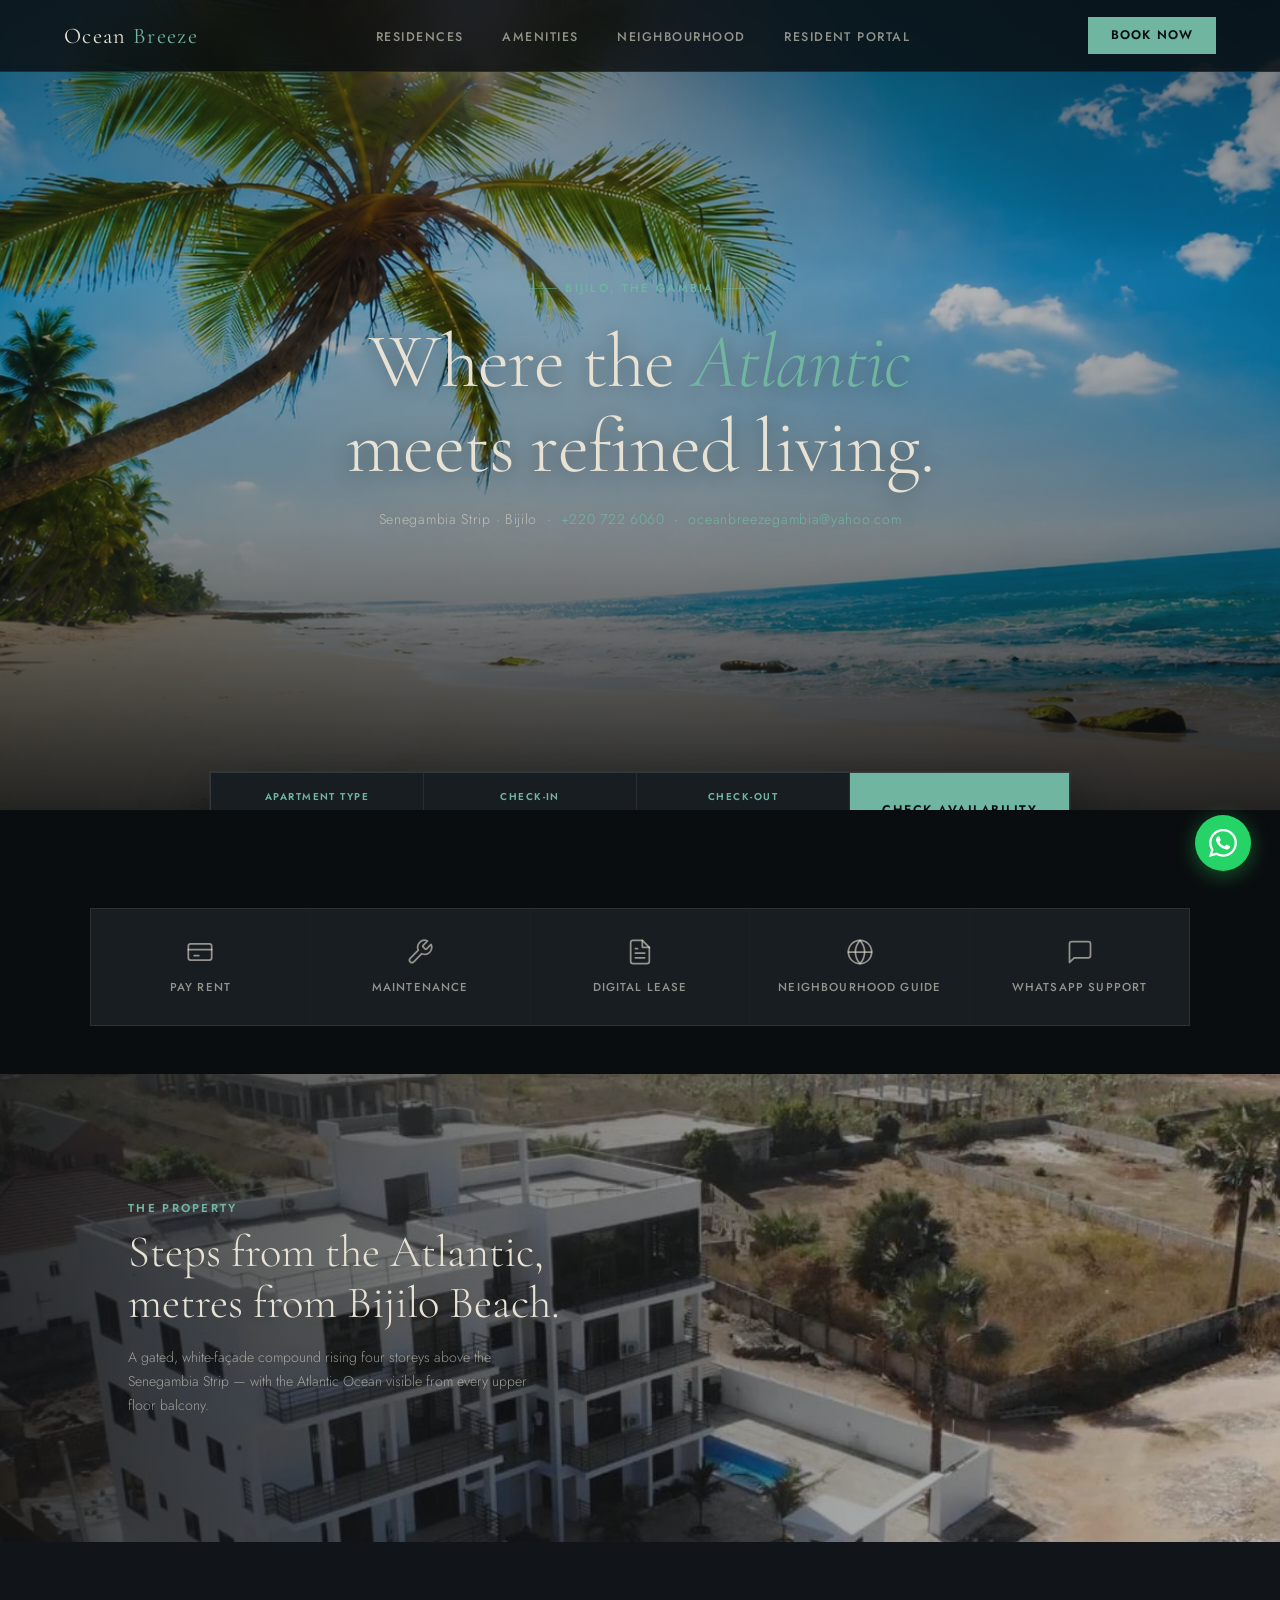
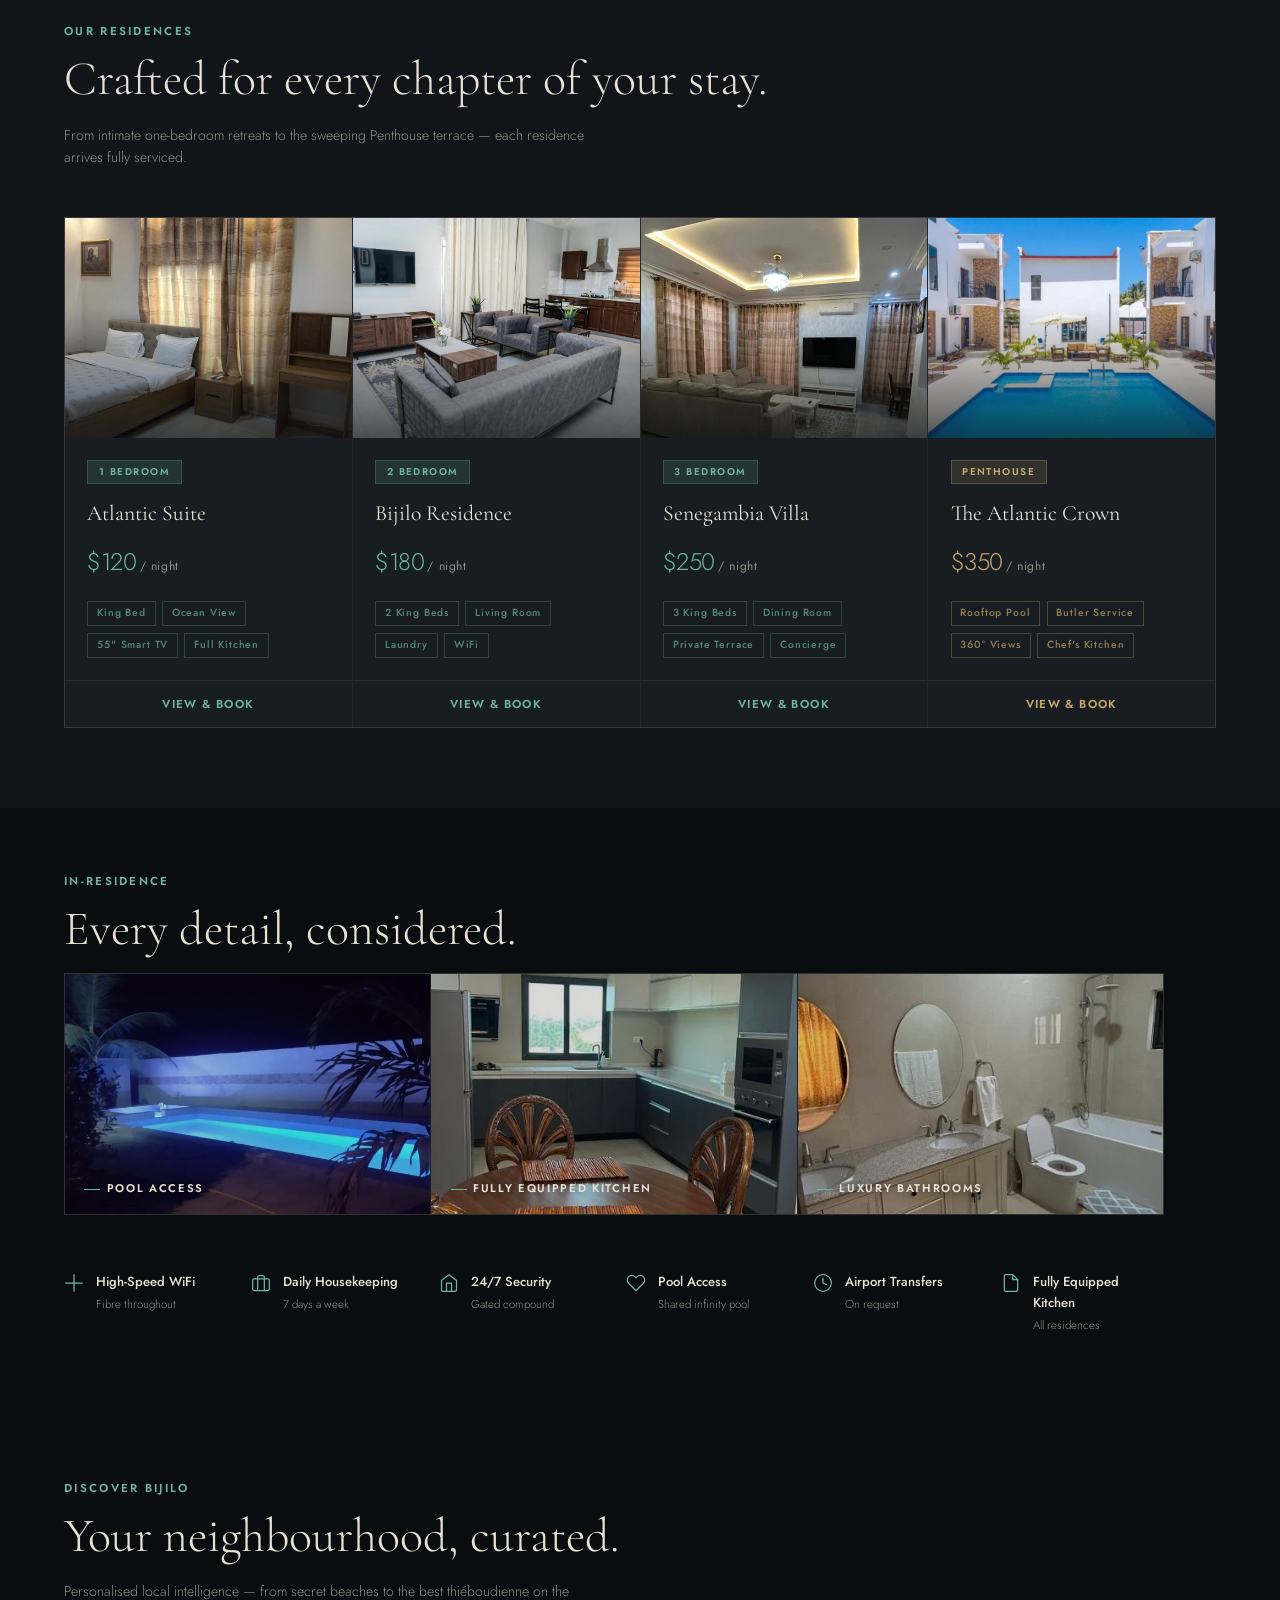
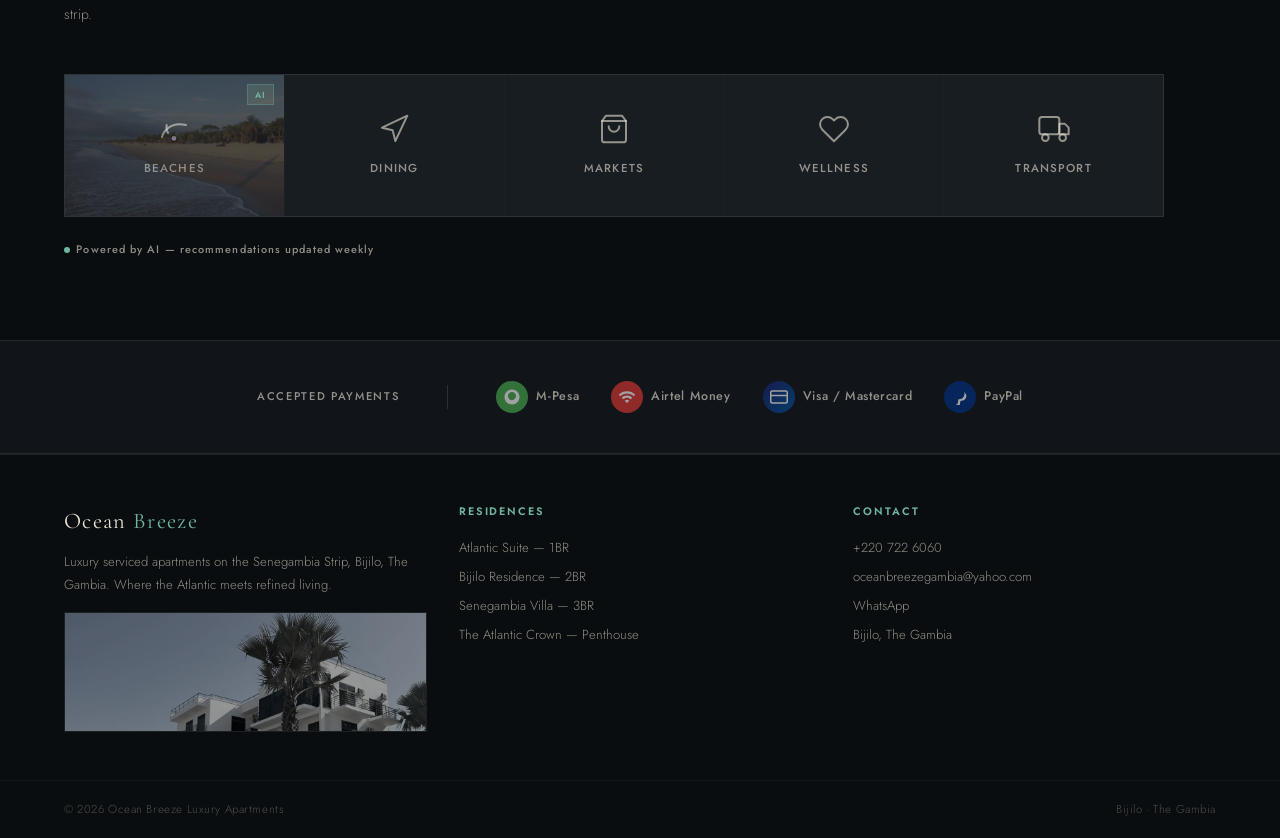
==== index.html @ 806313b6 "The first upload for testing" ====
<!DOCTYPE html>
<html lang="en">
<head>
<meta charset="UTF-8">
<meta name="viewport" content="width=device-width, initial-scale=1.0">
<title>Ocean Breeze Luxury Apartments — Bijilo, The Gambia</title>
<link rel="preconnect" href="https://fonts.googleapis.com">
<link rel="preconnect" href="https://fonts.gstatic.com" crossorigin>
<link href="https://fonts.googleapis.com/css2?family=Cormorant+Garamond:ital,wght@0,300;0,400;0,500;0,600;1,300;1,400&family=Jost:wght@300;400;500;600&display=swap" rel="stylesheet">
<style>
  *, *::before, *::after { box-sizing: border-box; margin: 0; padding: 0; }

  :root {
    --charcoal: #0a0d0f;
    --charcoal-mid: #111519;
    --charcoal-light: #181d22;
    --teal: #6fb5a0;
    --teal-dim: rgba(111,181,160,0.15);
    --teal-border: rgba(111,181,160,0.25);
    --parchment: #e8e2d4;
    --parchment-dim: rgba(232,226,212,0.6);
    --gold: #c8a96e;
    --gold-dim: rgba(200,169,110,0.15);
    --gold-border: rgba(200,169,110,0.3);
    --white-5: rgba(255,255,255,0.05);
    --white-8: rgba(255,255,255,0.08);
    --white-12: rgba(255,255,255,0.12);
  }

  html { scroll-behavior: smooth; }

  body {
    background: var(--charcoal);
    color: var(--parchment);
    font-family: 'Jost', sans-serif;
    font-weight: 300;
    line-height: 1.6;
    overflow-x: hidden;
  }

  /* ── NAV ── */
  nav {
    position: fixed;
    top: 0; left: 0; right: 0;
    z-index: 100;
    display: flex;
    align-items: center;
    justify-content: space-between;
    padding: 0 5vw;
    height: 72px;
    background: rgba(10,13,15,0.82);
    backdrop-filter: blur(16px);
    -webkit-backdrop-filter: blur(16px);
    border-bottom: 1px solid var(--white-8);
    transition: background 0.3s;
  }

  .nav-logo {
    font-family: 'Cormorant Garamond', serif;
    font-size: 1.4rem;
    font-weight: 400;
    letter-spacing: 0.06em;
    color: var(--parchment);
    text-decoration: none;
    white-space: nowrap;
  }
  .nav-logo span { color: var(--teal); }

  .nav-links {
    display: flex;
    gap: 2.4rem;
    list-style: none;
  }
  .nav-links a {
    font-size: 0.78rem;
    font-weight: 500;
    letter-spacing: 0.12em;
    text-transform: uppercase;
    color: var(--parchment-dim);
    text-decoration: none;
    transition: color 0.2s;
  }
  .nav-links a:hover { color: var(--teal); }

  .btn-book {
    display: inline-flex;
    align-items: center;
    gap: 0.4rem;
    padding: 0.55rem 1.4rem;
    background: var(--teal);
    color: var(--charcoal);
    font-family: 'Jost', sans-serif;
    font-size: 0.78rem;
    font-weight: 600;
    letter-spacing: 0.1em;
    text-transform: uppercase;
    text-decoration: none;
    border: none;
    cursor: pointer;
    transition: background 0.2s, transform 0.15s;
  }
  .btn-book:hover { background: #88c9b4; transform: translateY(-1px); }

  .nav-hamburger {
    display: none;
    flex-direction: column;
    gap: 5px;
    cursor: pointer;
    background: none;
    border: none;
    padding: 4px;
  }
  .nav-hamburger span {
    display: block;
    width: 22px;
    height: 1.5px;
    background: var(--parchment);
    transition: all 0.3s;
  }

  /* ── HERO ── */
  .hero {
    position: relative;
    height: 90vh;
    min-height: 600px;
    display: flex;
    flex-direction: column;
    justify-content: center;
    align-items: center;
    text-align: center;
    overflow: hidden;
    padding-top: 72px;
  }

  .hero-photo {
    position: absolute;
    inset: 0;
    width: 100%;
    height: 100%;
    object-fit: cover;
    object-position: center 40%;
    transform: scale(1.04);
    animation: heroZoom 18s ease-in-out infinite alternate;
  }

  @keyframes heroZoom {
    0%   { transform: scale(1.04) translateX(0); }
    100% { transform: scale(1.1) translateX(-1%); }
  }

  .hero-bg {
    position: absolute;
    inset: 0;
    background:
      linear-gradient(to bottom,
        rgba(10,13,15,0.55) 0%,
        rgba(10,13,15,0.3) 35%,
        rgba(10,13,15,0.45) 65%,
        rgba(10,13,15,0.88) 100%),
      linear-gradient(135deg, rgba(111,181,160,0.08) 0%, transparent 60%);
    z-index: 1;
  }

  .hero-content {
    position: relative;
    z-index: 2;
    text-shadow: 0 2px 20px rgba(0,0,0,0.4);
    max-width: 860px;
    padding: 0 5vw;
  }

  .hero-eyebrow {
    display: inline-flex;
    align-items: center;
    gap: 0.5rem;
    font-size: 0.72rem;
    font-weight: 500;
    letter-spacing: 0.2em;
    text-transform: uppercase;
    color: var(--teal);
    margin-bottom: 1.4rem;
    opacity: 0;
    animation: fadeUp 0.8s 0.3s forwards;
  }
  .hero-eyebrow::before, .hero-eyebrow::after {
    content: '';
    display: block;
    width: 28px;
    height: 1px;
    background: var(--teal);
    opacity: 0.5;
  }

  .hero-headline {
    font-family: 'Cormorant Garamond', serif;
    font-size: clamp(2.6rem, 6vw, 5rem);
    font-weight: 300;
    line-height: 1.1;
    letter-spacing: -0.01em;
    color: var(--parchment);
    margin-bottom: 1.2rem;
    opacity: 0;
    animation: fadeUp 0.9s 0.5s forwards;
  }
  .hero-headline em {
    font-style: italic;
    color: var(--teal);
  }

  .hero-sub {
    font-size: 0.88rem;
    font-weight: 300;
    letter-spacing: 0.05em;
    color: var(--parchment-dim);
    margin-bottom: 0;
    opacity: 0;
    animation: fadeUp 0.9s 0.7s forwards;
  }
  .hero-sub a { color: var(--teal); text-decoration: none; }
  .hero-sub a:hover { text-decoration: underline; }

  @keyframes fadeUp {
    from { opacity: 0; transform: translateY(20px); }
    to   { opacity: 1; transform: translateY(0); }
  }

  /* Booking bar */
  .booking-bar-wrap {
    position: absolute;
    bottom: 0; left: 0; right: 0;
    z-index: 3;
    display: flex;
    justify-content: center;
    padding: 0 5vw;
    transform: translateY(50%);
  }

  .booking-bar {
    display: flex;
    align-items: stretch;
    background: var(--charcoal-light);
    border: 1px solid var(--white-12);
    max-width: 860px;
    width: 100%;
    box-shadow: 0 24px 60px rgba(0,0,0,0.5), 0 0 0 1px rgba(111,181,160,0.08);
  }

  .booking-field {
    flex: 1;
    display: flex;
    flex-direction: column;
    justify-content: center;
    padding: 1rem 1.4rem;
    border-right: 1px solid var(--white-8);
    cursor: pointer;
    transition: background 0.2s;
    min-width: 0;
  }
  .booking-field:hover { background: var(--white-5); }

  .booking-field label {
    font-size: 0.62rem;
    font-weight: 600;
    letter-spacing: 0.15em;
    text-transform: uppercase;
    color: var(--teal);
    margin-bottom: 0.25rem;
  }

  .booking-field select,
  .booking-field input {
    background: none;
    border: none;
    outline: none;
    color: var(--parchment);
    font-family: 'Jost', sans-serif;
    font-size: 0.88rem;
    font-weight: 400;
    width: 100%;
    cursor: pointer;
  }
  .booking-field select option { background: var(--charcoal-light); }

  .booking-bar .btn-book {
    flex-shrink: 0;
    padding: 0 2rem;
    font-size: 0.78rem;
    letter-spacing: 0.12em;
  }

  /* ── PORTAL STRIP ── */
  .portal-strip {
    margin-top: calc(50px + 3rem);
    padding: 0 5vw 3rem;
  }

  .portal-strip-inner {
    display: grid;
    grid-template-columns: repeat(5, 1fr);
    gap: 1px;
    background: var(--white-8);
    border: 1px solid var(--white-8);
    max-width: 1100px;
    margin: 0 auto;
  }

  .portal-tile {
    display: flex;
    flex-direction: column;
    align-items: center;
    justify-content: center;
    gap: 0.75rem;
    padding: 1.8rem 1rem;
    background: var(--charcoal-light);
    text-decoration: none;
    transition: background 0.2s, transform 0.2s;
    cursor: pointer;
  }
  .portal-tile:hover {
    background: var(--teal-dim);
    transform: translateY(-2px);
  }
  .portal-tile:hover .portal-icon { stroke: var(--teal); }
  .portal-tile:hover .portal-label { color: var(--teal); }

  .portal-icon {
    width: 28px;
    height: 28px;
    stroke: var(--parchment-dim);
    fill: none;
    stroke-width: 1.5;
    stroke-linecap: round;
    stroke-linejoin: round;
    transition: stroke 0.2s;
  }

  .portal-label {
    font-size: 0.72rem;
    font-weight: 500;
    letter-spacing: 0.1em;
    text-transform: uppercase;
    color: var(--parchment-dim);
    text-align: center;
    transition: color 0.2s;
  }

  /* ── CINEMATIC STRIP ── */
  .cinematic-strip {
    position: relative;
    height: 52vh;
    min-height: 340px;
    overflow: hidden;
    display: flex;
    align-items: center;
    justify-content: center;
  }
  .cinematic-strip img {
    position: absolute;
    inset: 0;
    width: 100%;
    height: 100%;
    object-fit: cover;
    object-position: center 35%;
    transform: scale(1.06);
    transition: transform 8s ease;
  }
  .cinematic-strip:hover img { transform: scale(1.1); }
  .cinematic-strip-overlay {
    position: absolute;
    inset: 0;
    background: linear-gradient(to right,
      rgba(10,13,15,0.8) 0%,
      rgba(10,13,15,0.5) 40%,
      rgba(10,13,15,0.2) 100%);
  }
  .cinematic-strip-content {
    position: relative;
    z-index: 2;
    padding: 0 5vw;
    max-width: 600px;
    margin-right: auto;
    margin-left: 5vw;
  }
  .cinematic-strip-content .section-eyebrow { margin-bottom: 0.6rem; }
  .cinematic-strip-content h2 {
    font-family: 'Cormorant Garamond', serif;
    font-size: clamp(1.8rem, 3.5vw, 2.8rem);
    font-weight: 300;
    line-height: 1.15;
    color: var(--parchment);
    margin-bottom: 1rem;
  }
  .cinematic-strip-content p {
    font-size: 0.88rem;
    color: var(--parchment-dim);
    line-height: 1.7;
    max-width: 420px;
  }

  /* ── RESIDENCE CARD PHOTO ── */
  .res-illustration {
    width: 100%;
    height: 220px;
    overflow: hidden;
    position: relative;
    background: var(--charcoal);
  }
  .res-illustration img {
    width: 100%;
    height: 100%;
    object-fit: cover;
    object-position: center;
    transition: transform 0.6s ease;
    display: block;
  }
  .res-card:hover .res-illustration img { transform: scale(1.05); }
  .res-illustration-overlay {
    position: absolute;
    bottom: 0; left: 0; right: 0;
    height: 60%;
    background: linear-gradient(to top, rgba(10,13,15,0.7) 0%, transparent 100%);
    pointer-events: none;
  }

  /* ── AMENITIES PHOTO ROW ── */
  .amenities-photos {
    display: grid;
    grid-template-columns: repeat(3, 1fr);
    gap: 1px;
    background: var(--white-8);
    border: 1px solid var(--white-8);
    max-width: 1100px;
    margin-bottom: 3.5rem;
    overflow: hidden;
  }
  .amenities-photo {
    position: relative;
    height: 240px;
    overflow: hidden;
  }
  .amenities-photo img {
    width: 100%;
    height: 100%;
    object-fit: cover;
    object-position: center;
    transition: transform 0.5s ease;
    display: block;
    filter: brightness(0.85);
  }
  .amenities-photo:hover img { transform: scale(1.04); filter: brightness(0.95); }
  .amenities-photo-label {
    position: absolute;
    bottom: 1rem; left: 1.2rem;
    font-size: 0.7rem;
    font-weight: 600;
    letter-spacing: 0.15em;
    text-transform: uppercase;
    color: var(--parchment);
    text-shadow: 0 1px 8px rgba(0,0,0,0.6);
  }
  .amenities-photo-label::before {
    content: '';
    display: inline-block;
    width: 16px;
    height: 1px;
    background: var(--teal);
    margin-right: 0.4rem;
    vertical-align: middle;
  }

  /* ── NEIGHBOURHOOD BEACH TILE ── */
  .nb-tile-photo {
    position: absolute;
    inset: 0;
    width: 100%;
    height: 100%;
    object-fit: cover;
    object-position: center;
    opacity: 0.25;
    transition: opacity 0.3s;
  }
  .nb-tile:hover .nb-tile-photo { opacity: 0.35; }

  /* ── FOOTER PHOTO ── */
  .footer-building {
    width: 100%;
    height: 120px;
    overflow: hidden;
    margin-top: 1rem;
    border: 1px solid var(--white-8);
  }
  .footer-building img {
    width: 100%;
    height: 100%;
    object-fit: cover;
    object-position: center top;
    filter: brightness(0.6) saturate(0.4);
    transition: filter 0.3s;
  }
  .footer-building:hover img { filter: brightness(0.75) saturate(0.6); }

  @media (max-width: 900px) {
    .amenities-photos { grid-template-columns: 1fr; }
    .amenities-photo { height: 200px; }
    .cinematic-strip-content { margin-left: 5vw; }
  }
  @media (max-width: 600px) {
    .cinematic-strip { height: 60vw; min-height: 260px; }
    .cinematic-strip-overlay {
      background: linear-gradient(to bottom,
        rgba(10,13,15,0.5) 0%,
        rgba(10,13,15,0.7) 100%);
    }
    .cinematic-strip-content { margin: 0; text-align: center; max-width: 100%; }
    .res-illustration { height: 200px; }
  }

  /* ── SECTION COMMON ── */
  section { padding: 5rem 5vw; }

  .section-eyebrow {
    font-size: 0.72rem;
    font-weight: 600;
    letter-spacing: 0.2em;
    text-transform: uppercase;
    color: var(--teal);
    margin-bottom: 0.75rem;
  }

  .section-title {
    font-family: 'Cormorant Garamond', serif;
    font-size: clamp(2rem, 4vw, 3rem);
    font-weight: 300;
    line-height: 1.15;
    color: var(--parchment);
    margin-bottom: 1rem;
  }

  .section-sub {
    font-size: 0.88rem;
    color: var(--parchment-dim);
    max-width: 520px;
    margin-bottom: 3rem;
  }

  /* ── RESIDENCES ── */
  #residences { background: var(--charcoal-mid); }

  .residences-grid {
    display: grid;
    grid-template-columns: repeat(4, 1fr);
    gap: 1px;
    background: var(--white-8);
    border: 1px solid var(--white-8);
    max-width: 1200px;
  }

  .res-card {
    background: var(--charcoal-light);
    display: flex;
    flex-direction: column;
    transition: transform 0.25s, box-shadow 0.25s;
    cursor: pointer;
    overflow: hidden;
  }
  .res-card:hover {
    transform: translateY(-4px);
    box-shadow: 0 20px 50px rgba(0,0,0,0.5);
    z-index: 2;
  }

  .res-body { padding: 1.4rem; flex: 1; display: flex; flex-direction: column; gap: 0.75rem; }

  .res-badge {
    display: inline-block;
    padding: 0.2rem 0.65rem;
    font-size: 0.62rem;
    font-weight: 600;
    letter-spacing: 0.15em;
    text-transform: uppercase;
    background: var(--teal-dim);
    color: var(--teal);
    border: 1px solid var(--teal-border);
    align-self: flex-start;
  }

  .res-card.penthouse .res-badge {
    background: var(--gold-dim);
    color: var(--gold);
    border-color: var(--gold-border);
  }
  .res-card.penthouse .res-price { color: var(--gold); }
  .res-card.penthouse .res-tag { border-color: var(--gold-border); color: rgba(200,169,110,0.7); }
  .res-card.penthouse:hover { box-shadow: 0 20px 50px rgba(0,0,0,0.5), 0 0 0 1px var(--gold-border); }

  .res-name {
    font-family: 'Cormorant Garamond', serif;
    font-size: 1.35rem;
    font-weight: 400;
    color: var(--parchment);
  }

  .res-price {
    font-size: 1.5rem;
    font-weight: 300;
    color: var(--teal);
    letter-spacing: -0.02em;
  }
  .res-price span {
    font-size: 0.75rem;
    font-weight: 400;
    letter-spacing: 0.05em;
    color: var(--parchment-dim);
    margin-left: 0.2rem;
  }

  .res-tags {
    display: flex;
    flex-wrap: wrap;
    gap: 0.4rem;
    margin-top: auto;
    padding-top: 0.5rem;
  }
  .res-tag {
    font-size: 0.65rem;
    font-weight: 500;
    letter-spacing: 0.08em;
    padding: 0.2rem 0.55rem;
    border: 1px solid var(--teal-border);
    color: rgba(111,181,160,0.7);
  }

  .res-cta {
    display: block;
    text-align: center;
    padding: 0.85rem;
    background: none;
    border: none;
    border-top: 1px solid var(--white-8);
    font-family: 'Jost', sans-serif;
    font-size: 0.72rem;
    font-weight: 600;
    letter-spacing: 0.12em;
    text-transform: uppercase;
    color: var(--teal);
    cursor: pointer;
    transition: background 0.2s;
    text-decoration: none;
  }
  .res-cta:hover { background: var(--teal-dim); }
  .res-card.penthouse .res-cta { color: var(--gold); }
  .res-card.penthouse .res-cta:hover { background: var(--gold-dim); }

  /* ── NEIGHBOURHOOD ── */
  #neighbourhood { background: var(--charcoal); }

  .neighbourhood-grid {
    display: flex;
    gap: 1px;
    background: var(--white-8);
    border: 1px solid var(--white-8);
    max-width: 1100px;
  }

  .nb-tile {
    flex: 1;
    display: flex;
    flex-direction: column;
    align-items: center;
    justify-content: center;
    gap: 0.9rem;
    padding: 2.4rem 1rem;
    background: var(--charcoal-light);
    text-decoration: none;
    transition: background 0.2s;
    cursor: pointer;
    position: relative;
  }
  .nb-tile:hover { background: var(--teal-dim); }
  .nb-tile:hover .nb-icon { stroke: var(--teal); }
  .nb-tile:hover .nb-label { color: var(--teal); }

  .nb-icon {
    width: 32px;
    height: 32px;
    stroke: var(--parchment-dim);
    fill: none;
    stroke-width: 1.5;
    stroke-linecap: round;
    stroke-linejoin: round;
    transition: stroke 0.2s;
  }

  .nb-label {
    font-size: 0.72rem;
    font-weight: 500;
    letter-spacing: 0.1em;
    text-transform: uppercase;
    color: var(--parchment-dim);
    transition: color 0.2s;
  }

  .ai-chip {
    position: absolute;
    top: 0.6rem; right: 0.6rem;
    font-size: 0.55rem;
    font-weight: 600;
    letter-spacing: 0.12em;
    text-transform: uppercase;
    padding: 0.15rem 0.45rem;
    background: linear-gradient(135deg, rgba(111,181,160,0.2), rgba(200,169,110,0.15));
    border: 1px solid rgba(111,181,160,0.3);
    color: var(--teal);
    display: none;
  }
  .nb-tile:first-child .ai-chip { display: block; }

  .ai-badge {
    display: inline-flex;
    align-items: center;
    gap: 0.4rem;
    font-size: 0.68rem;
    font-weight: 500;
    letter-spacing: 0.1em;
    color: var(--parchment-dim);
    margin-top: 1.5rem;
  }
  .ai-badge::before {
    content: '';
    display: block;
    width: 6px;
    height: 6px;
    background: var(--teal);
    border-radius: 50%;
    animation: pulse 2s ease-in-out infinite;
  }
  @keyframes pulse {
    0%, 100% { opacity: 1; transform: scale(1); }
    50% { opacity: 0.4; transform: scale(0.7); }
  }

  /* ── PAYMENT ── */
  .payment-bar {
    padding: 2.5rem 5vw;
    background: var(--charcoal-mid);
    border-top: 1px solid var(--white-8);
    border-bottom: 1px solid var(--white-8);
  }

  .payment-bar-inner {
    max-width: 900px;
    margin: 0 auto;
    display: flex;
    align-items: center;
    justify-content: center;
    gap: 3rem;
    flex-wrap: wrap;
  }

  .pay-label {
    font-size: 0.7rem;
    font-weight: 500;
    letter-spacing: 0.15em;
    text-transform: uppercase;
    color: var(--parchment-dim);
  }

  .pay-divider {
    width: 1px;
    height: 24px;
    background: var(--white-12);
  }

  .pay-logos {
    display: flex;
    align-items: center;
    gap: 2rem;
  }

  .pay-logo {
    display: flex;
    align-items: center;
    gap: 0.5rem;
    opacity: 0.6;
    transition: opacity 0.2s;
    cursor: default;
  }
  .pay-logo:hover { opacity: 1; }

  .pay-logo-mark {
    width: 32px;
    height: 32px;
    border-radius: 50%;
    display: flex;
    align-items: center;
    justify-content: center;
    font-size: 0.62rem;
    font-weight: 700;
  }

  .pay-logo-name {
    font-size: 0.78rem;
    font-weight: 500;
    letter-spacing: 0.05em;
    color: var(--parchment);
  }

  /* ── FOOTER ── */
  footer {
    padding: 3rem 5vw;
    background: var(--charcoal);
    border-top: 1px solid var(--white-8);
    display: grid;
    grid-template-columns: 1fr 1fr 1fr;
    gap: 2rem;
    max-width: 100%;
  }

  .footer-brand .nav-logo { display: block; margin-bottom: 0.75rem; }
  .footer-brand p {
    font-size: 0.82rem;
    color: var(--parchment-dim);
    line-height: 1.7;
  }

  .footer-col h4 {
    font-size: 0.68rem;
    font-weight: 600;
    letter-spacing: 0.18em;
    text-transform: uppercase;
    color: var(--teal);
    margin-bottom: 1rem;
  }

  .footer-col a {
    display: block;
    font-size: 0.82rem;
    color: var(--parchment-dim);
    text-decoration: none;
    margin-bottom: 0.5rem;
    transition: color 0.2s;
  }
  .footer-col a:hover { color: var(--parchment); }

  .footer-bottom {
    padding: 1.2rem 5vw;
    background: var(--charcoal);
    border-top: 1px solid var(--white-5);
    display: flex;
    align-items: center;
    justify-content: space-between;
    font-size: 0.72rem;
    color: rgba(232,226,212,0.3);
    letter-spacing: 0.05em;
  }

  /* ── WHATSAPP FAB ── */
  .fab-whatsapp {
    position: fixed;
    bottom: 1.8rem;
    right: 1.8rem;
    z-index: 200;
    width: 56px;
    height: 56px;
    border-radius: 50%;
    background: #25d366;
    display: flex;
    align-items: center;
    justify-content: center;
    box-shadow: 0 4px 20px rgba(37,211,102,0.4), 0 2px 8px rgba(0,0,0,0.3);
    text-decoration: none;
    transition: transform 0.2s, box-shadow 0.2s;
    animation: fabBounce 3s ease-in-out 2s infinite;
  }
  .fab-whatsapp:hover {
    transform: scale(1.1);
    box-shadow: 0 6px 28px rgba(37,211,102,0.5), 0 2px 8px rgba(0,0,0,0.3);
  }
  @keyframes fabBounce {
    0%, 100% { transform: translateY(0); }
    50% { transform: translateY(-4px); }
  }
  .fab-whatsapp svg { width: 28px; height: 28px; fill: white; }

  /* ── RESPONSIVE ── */
  @media (max-width: 900px) {
    .nav-links, .btn-book { display: none; }
    .nav-hamburger { display: flex; }

    .booking-bar {
      flex-direction: column;
      gap: 0;
    }
    .booking-field { border-right: none; border-bottom: 1px solid var(--white-8); }
    .booking-bar .btn-book { display: flex; justify-content: center; padding: 1rem; }

    .portal-strip-inner { grid-template-columns: repeat(3, 1fr); }
    .portal-tile:last-child:nth-child(5) { grid-column: 2; }

    .residences-grid { grid-template-columns: repeat(2, 1fr); }
    .neighbourhood-grid { flex-wrap: wrap; }
    .nb-tile { flex: 1 1 calc(33% - 1px); min-width: 120px; }

    footer { grid-template-columns: 1fr 1fr; }
    .footer-brand { grid-column: 1 / -1; }
  }

  @media (max-width: 600px) {
    .booking-bar-wrap { padding: 0 3vw; }
    .portal-strip-inner { grid-template-columns: repeat(2, 1fr); }
    .portal-tile:last-child { grid-column: 1 / -1; }
    .residences-grid { grid-template-columns: 1fr; }
    .neighbourhood-grid { flex-direction: column; }
    .nb-tile { flex: none; width: 100%; }
    .payment-bar-inner { gap: 1.5rem; }
    .pay-divider { display: none; }
    footer { grid-template-columns: 1fr; }
    .footer-bottom { flex-direction: column; gap: 0.5rem; text-align: center; }
  }

  /* Mobile nav drawer */
  .nav-drawer {
    display: none;
    position: fixed;
    top: 72px; left: 0; right: 0;
    background: rgba(10,13,15,0.97);
    backdrop-filter: blur(16px);
    z-index: 99;
    border-bottom: 1px solid var(--white-8);
    padding: 1.5rem 5vw 2rem;
  }
  .nav-drawer.open { display: block; }
  .nav-drawer ul { list-style: none; margin-bottom: 1.5rem; }
  .nav-drawer ul li { padding: 0.8rem 0; border-bottom: 1px solid var(--white-5); }
  .nav-drawer ul a {
    font-size: 0.9rem;
    font-weight: 500;
    letter-spacing: 0.08em;
    text-transform: uppercase;
    color: var(--parchment-dim);
    text-decoration: none;
  }
  .nav-drawer .btn-book { display: inline-flex; }
</style>
</head>
<body>

<!-- NAV -->
<nav id="navbar">
  <a href="#" class="nav-logo">Ocean <span>Breeze</span></a>
  <ul class="nav-links">
    <li><a href="#residences">Residences</a></li>
    <li><a href="#amenities">Amenities</a></li>
    <li><a href="pages/neighbourhood.html">Neighbourhood</a></li>
    <li><a href="portal.html">Resident Portal</a></li>
  </ul>
  <a href="pages/booking.html" class="btn-book">Book Now</a>
  <button class="nav-hamburger" id="hamburger" aria-label="Menu">
    <span></span><span></span><span></span>
  </button>
</nav>

<!-- MOBILE DRAWER -->
<div class="nav-drawer" id="navDrawer">
  <ul>
    <li><a href="#residences" onclick="closeDrawer()">Residences</a></li>
    <li><a href="#amenities" onclick="closeDrawer()">Amenities</a></li>
    <li><a href="pages/neighbourhood.html" onclick="closeDrawer()">Neighbourhood</a></li>
    <li><a href="portal.html" onclick="closeDrawer()">Resident Portal</a></li>
  </ul>
  <a href="pages/booking.html" class="btn-book" onclick="closeDrawer()">Book Now</a>
</div>

<!-- HERO -->
<section class="hero" id="home">
  <img src="assets/hero/hero.webp" alt="Bijilo Atlantic Beach" class="hero-photo">
  <div class="hero-bg"></div>
  <div class="hero-content">
    <div class="hero-eyebrow">Bijilo, The Gambia</div>
    <h1 class="hero-headline">Where the <em>Atlantic</em><br>meets refined living.</h1>
    <p class="hero-sub">
      Senegambia Strip · Bijilo &nbsp;·&nbsp;
      <a href="tel:+2207226060">+220 722 6060</a> &nbsp;·&nbsp;
      <a href="mailto:oceanbreezegambia@yahoo.com">oceanbreezegambia@yahoo.com</a>
    </p>
  </div>

  <!-- BOOKING BAR -->
  <div class="booking-bar-wrap">
    <div class="booking-bar">
      <div class="booking-field">
        <label>Apartment Type</label>
        <select>
          <option value="">Select type</option>
          <option>1 Bedroom — $120/night</option>
          <option>2 Bedroom — $180/night</option>
          <option>3 Bedroom — $250/night</option>
          <option>Penthouse — $350/night</option>
        </select>
      </div>
      <div class="booking-field">
        <label>Check-In</label>
        <input type="date" placeholder="Select date">
      </div>
      <div class="booking-field">
        <label>Check-Out</label>
        <input type="date" placeholder="Select date">
      </div>
      <button class="btn-book" onclick="handleBooking()">Check Availability</button>
    </div>
  </div>
</section>

<!-- PORTAL STRIP -->
<div class="portal-strip" id="portal">
  <div class="portal-strip-inner">

    <a href="portal.html" class="portal-tile">
      <svg class="portal-icon" viewBox="0 0 24 24">
        <rect x="2" y="5" width="20" height="14" rx="2"/>
        <path d="M2 10h20"/>
        <path d="M7 15h4"/>
      </svg>
      <span class="portal-label">Pay Rent</span>
    </a>

    <a href="portal.html" class="portal-tile">
      <svg class="portal-icon" viewBox="0 0 24 24">
        <path d="M14.7 6.3a1 1 0 0 0 0 1.4l1.6 1.6a1 1 0 0 0 1.4 0l3.77-3.77a6 6 0 0 1-7.94 7.94l-6.91 6.91a2.12 2.12 0 0 1-3-3l6.91-6.91a6 6 0 0 1 7.94-7.94l-3.76 3.76z"/>
      </svg>
      <span class="portal-label">Maintenance</span>
    </a>

    <a href="portal.html" class="portal-tile">
      <svg class="portal-icon" viewBox="0 0 24 24">
        <path d="M14 2H6a2 2 0 0 0-2 2v16a2 2 0 0 0 2 2h12a2 2 0 0 0 2-2V8z"/>
        <polyline points="14 2 14 8 20 8"/>
        <line x1="16" y1="13" x2="8" y2="13"/>
        <line x1="16" y1="17" x2="8" y2="17"/>
        <polyline points="10 9 9 9 8 9"/>
      </svg>
      <span class="portal-label">Digital Lease</span>
    </a>

    <a href="pages/neighbourhood.html" class="portal-tile">
      <svg class="portal-icon" viewBox="0 0 24 24">
        <circle cx="12" cy="12" r="10"/>
        <line x1="2" y1="12" x2="22" y2="12"/>
        <path d="M12 2a15.3 15.3 0 0 1 4 10 15.3 15.3 0 0 1-4 10 15.3 15.3 0 0 1-4-10 15.3 15.3 0 0 1 4-10z"/>
      </svg>
      <span class="portal-label">Neighbourhood Guide</span>
    </a>

    <a href="https://wa.me/+2207226060" target="_blank" rel="noopener" class="portal-tile">
      <svg class="portal-icon" viewBox="0 0 24 24">
        <path d="M21 15a2 2 0 0 1-2 2H7l-4 4V5a2 2 0 0 1 2-2h14a2 2 0 0 1 2 2z"/>
      </svg>
      <span class="portal-label">WhatsApp Support</span>
    </a>

  </div>
</div>

<!-- CINEMATIC AERIAL STRIP -->
<div class="cinematic-strip">
  <img src="assets/images/ocean-breeze-luxury-apartments-booking-05.webp" alt="Ocean Breeze Apartments aerial view — Bijilo, The Gambia">
  <div class="cinematic-strip-overlay"></div>
  <div class="cinematic-strip-content">
    <div class="section-eyebrow">The Property</div>
    <h2>Steps from the Atlantic,<br>metres from Bijilo Beach.</h2>
    <p>A gated, white-façade compound rising four storeys above the Senegambia Strip — with the Atlantic Ocean visible from every upper floor balcony.</p>
  </div>
</div>

<!-- RESIDENCES -->
<section id="residences">
  <div class="section-eyebrow">Our Residences</div>
  <h2 class="section-title">Crafted for every chapter of your stay.</h2>
  <p class="section-sub">From intimate one-bedroom retreats to the sweeping Penthouse terrace — each residence arrives fully serviced.</p>

  <div class="residences-grid">

    <!-- 1BR -->
    <div class="res-card">
      <div class="res-illustration">
        <img src="assets/images/ocean-breeze-luxury-apartments-booking-06.webp" alt="Atlantic Suite — 1 Bedroom">
        <div class="res-illustration-overlay"></div>
      </div>
      <div class="res-body">
        <span class="res-badge">1 Bedroom</span>
        <div class="res-name">Atlantic Suite</div>
        <div class="res-price">$120<span>/ night</span></div>
        <div class="res-tags">
          <span class="res-tag">King Bed</span>
          <span class="res-tag">Ocean View</span>
          <span class="res-tag">55" Smart TV</span>
          <span class="res-tag">Full Kitchen</span>
        </div>
      </div>
      <a href="pages/booking.html" class="res-cta">View &amp; Book</a>
    </div>

    <!-- 2BR -->
    <div class="res-card">
      <div class="res-illustration">
        <img src="assets/images/ocean-breeze-luxury-apartments-booking-14.webp" alt="Bijilo Residence — 2 Bedroom open-plan living">
        <div class="res-illustration-overlay"></div>
      </div>
      <div class="res-body">
        <span class="res-badge">2 Bedroom</span>
        <div class="res-name">Bijilo Residence</div>
        <div class="res-price">$180<span>/ night</span></div>
        <div class="res-tags">
          <span class="res-tag">2 King Beds</span>
          <span class="res-tag">Living Room</span>
          <span class="res-tag">Laundry</span>
          <span class="res-tag">WiFi</span>
        </div>
      </div>
      <a href="pages/booking.html" class="res-cta">View &amp; Book</a>
    </div>

    <!-- 3BR -->
    <div class="res-card">
      <div class="res-illustration">
        <img src="assets/images/ocean-breeze-luxury-apartments-booking-04.webp" alt="Senegambia Villa — 3 Bedroom grand living room">
        <div class="res-illustration-overlay"></div>
      </div>
      <div class="res-body">
        <span class="res-badge">3 Bedroom</span>
        <div class="res-name">Senegambia Villa</div>
        <div class="res-price">$250<span>/ night</span></div>
        <div class="res-tags">
          <span class="res-tag">3 King Beds</span>
          <span class="res-tag">Dining Room</span>
          <span class="res-tag">Private Terrace</span>
          <span class="res-tag">Concierge</span>
        </div>
      </div>
      <a href="pages/booking.html" class="res-cta">View &amp; Book</a>
    </div>

    <!-- PENTHOUSE -->
    <div class="res-card penthouse">
      <div class="res-illustration">
        <img src="assets/images/ocean-breeze-luxury-apartments-booking-13.webp" alt="The Atlantic Crown — Penthouse pool courtyard">
        <div class="res-illustration-overlay"></div>
      </div>
      <div class="res-body">
        <span class="res-badge">Penthouse</span>
        <div class="res-name">The Atlantic Crown</div>
        <div class="res-price" style="color:var(--gold)">$350<span>/ night</span></div>
        <div class="res-tags">
          <span class="res-tag">Rooftop Pool</span>
          <span class="res-tag">Butler Service</span>
          <span class="res-tag">360° Views</span>
          <span class="res-tag">Chef's Kitchen</span>
        </div>
      </div>
      <a href="pages/booking.html" class="res-cta">View &amp; Book</a>
    </div>

  </div>
</section>

<!-- AMENITIES STRIP -->
<section id="amenities" style="background:var(--charcoal);padding:4rem 5vw;">
  <div class="section-eyebrow">In-Residence</div>
  <h2 class="section-title">Every detail, considered.</h2>

  <div class="amenities-photos">
    <div class="amenities-photo">
      <img src="assets/images/ocean-breeze-luxury-apartments-booking-11.webp" alt="Swimming pool illuminated at night">
      <span class="amenities-photo-label">Pool Access</span>
    </div>
    <div class="amenities-photo">
      <img src="assets/images/ocean-breeze-luxury-apartments-booking-03.webp" alt="Fully equipped gourmet kitchen">
      <span class="amenities-photo-label">Fully Equipped Kitchen</span>
    </div>
    <div class="amenities-photo">
      <img src="assets/images/ocean-breeze-luxury-apartments-booking-07.webp" alt="Luxury bathroom with double vanity">
      <span class="amenities-photo-label">Luxury Bathrooms</span>
    </div>
  </div>

  <div style="display:grid;grid-template-columns:repeat(auto-fit,minmax(160px,1fr));gap:1.5rem;max-width:1100px;margin-top:2rem;">
    <div style="display:flex;gap:0.75rem;align-items:flex-start;">
      <svg width="20" height="20" viewBox="0 0 24 24" fill="none" stroke="var(--teal)" stroke-width="1.5" stroke-linecap="round" stroke-linejoin="round" style="flex-shrink:0;margin-top:2px"><path d="M12 2v20M2 12h20"/></svg>
      <div>
        <div style="font-size:0.82rem;font-weight:500;color:var(--parchment);margin-bottom:0.2rem;">High-Speed WiFi</div>
        <div style="font-size:0.72rem;color:var(--parchment-dim);">Fibre throughout</div>
      </div>
    </div>
    <div style="display:flex;gap:0.75rem;align-items:flex-start;">
      <svg width="20" height="20" viewBox="0 0 24 24" fill="none" stroke="var(--teal)" stroke-width="1.5" stroke-linecap="round" stroke-linejoin="round" style="flex-shrink:0;margin-top:2px"><rect x="2" y="7" width="20" height="14" rx="2"/><path d="M16 21V5a2 2 0 0 0-2-2h-4a2 2 0 0 0-2 2v16"/></svg>
      <div>
        <div style="font-size:0.82rem;font-weight:500;color:var(--parchment);margin-bottom:0.2rem;">Daily Housekeeping</div>
        <div style="font-size:0.72rem;color:var(--parchment-dim);">7 days a week</div>
      </div>
    </div>
    <div style="display:flex;gap:0.75rem;align-items:flex-start;">
      <svg width="20" height="20" viewBox="0 0 24 24" fill="none" stroke="var(--teal)" stroke-width="1.5" stroke-linecap="round" stroke-linejoin="round" style="flex-shrink:0;margin-top:2px"><path d="M3 9l9-7 9 7v11a2 2 0 0 1-2 2H5a2 2 0 0 1-2-2z"/><polyline points="9 22 9 12 15 12 15 22"/></svg>
      <div>
        <div style="font-size:0.82rem;font-weight:500;color:var(--parchment);margin-bottom:0.2rem;">24/7 Security</div>
        <div style="font-size:0.72rem;color:var(--parchment-dim);">Gated compound</div>
      </div>
    </div>
    <div style="display:flex;gap:0.75rem;align-items:flex-start;">
      <svg width="20" height="20" viewBox="0 0 24 24" fill="none" stroke="var(--teal)" stroke-width="1.5" stroke-linecap="round" stroke-linejoin="round" style="flex-shrink:0;margin-top:2px"><path d="M20.84 4.61a5.5 5.5 0 0 0-7.78 0L12 5.67l-1.06-1.06a5.5 5.5 0 0 0-7.78 7.78l1.06 1.06L12 21.23l7.78-7.78 1.06-1.06a5.5 5.5 0 0 0 0-7.78z"/></svg>
      <div>
        <div style="font-size:0.82rem;font-weight:500;color:var(--parchment);margin-bottom:0.2rem;">Pool Access</div>
        <div style="font-size:0.72rem;color:var(--parchment-dim);">Shared infinity pool</div>
      </div>
    </div>
    <div style="display:flex;gap:0.75rem;align-items:flex-start;">
      <svg width="20" height="20" viewBox="0 0 24 24" fill="none" stroke="var(--teal)" stroke-width="1.5" stroke-linecap="round" stroke-linejoin="round" style="flex-shrink:0;margin-top:2px"><circle cx="12" cy="12" r="10"/><polyline points="12 6 12 12 16 14"/></svg>
      <div>
        <div style="font-size:0.82rem;font-weight:500;color:var(--parchment);margin-bottom:0.2rem;">Airport Transfers</div>
        <div style="font-size:0.72rem;color:var(--parchment-dim);">On request</div>
      </div>
    </div>
    <div style="display:flex;gap:0.75rem;align-items:flex-start;">
      <svg width="20" height="20" viewBox="0 0 24 24" fill="none" stroke="var(--teal)" stroke-width="1.5" stroke-linecap="round" stroke-linejoin="round" style="flex-shrink:0;margin-top:2px"><path d="M14 2H6a2 2 0 0 0-2 2v16a2 2 0 0 0 2 2h12a2 2 0 0 0 2-2V8z"/><polyline points="14 2 14 8 20 8"/></svg>
      <div>
        <div style="font-size:0.82rem;font-weight:500;color:var(--parchment);margin-bottom:0.2rem;">Fully Equipped Kitchen</div>
        <div style="font-size:0.72rem;color:var(--parchment-dim);">All residences</div>
      </div>
    </div>
  </div>
</section>

<!-- NEIGHBOURHOOD -->
<section id="neighbourhood">
  <div class="section-eyebrow">Discover Bijilo</div>
  <h2 class="section-title">Your neighbourhood, curated.</h2>
  <p class="section-sub">Personalised local intelligence — from secret beaches to the best thiéboudienne on the strip.</p>

  <div class="neighbourhood-grid">

    <a href="#" class="nb-tile">
      <img src="assets/images/ocean-breeze-luxury-apartments-booking-12.webp" alt="Bijilo Beach" class="nb-tile-photo">
      <div class="ai-chip">AI</div>
      <svg class="nb-icon" viewBox="0 0 24 24">
        <path d="M3 18s1-4 5-7 9-3 13-2"/>
        <path d="M6.5 9c-.5 2 0 4 1 6"/>
        <circle cx="12" cy="19" r="1" fill="currentColor"/>
      </svg>
      <span class="nb-label">Beaches</span>
    </a>

    <a href="#" class="nb-tile">
      <svg class="nb-icon" viewBox="0 0 24 24">
        <path d="M3 11l19-9-9 19-2-8-8-2z"/>
      </svg>
      <span class="nb-label">Dining</span>
    </a>

    <a href="#" class="nb-tile">
      <svg class="nb-icon" viewBox="0 0 24 24">
        <path d="M6 2L3 6v14a2 2 0 0 0 2 2h14a2 2 0 0 0 2-2V6l-3-4z"/>
        <line x1="3" y1="6" x2="21" y2="6"/>
        <path d="M16 10a4 4 0 0 1-8 0"/>
      </svg>
      <span class="nb-label">Markets</span>
    </a>

    <a href="#" class="nb-tile">
      <svg class="nb-icon" viewBox="0 0 24 24">
        <path d="M20.84 4.61a5.5 5.5 0 0 0-7.78 0L12 5.67l-1.06-1.06a5.5 5.5 0 0 0-7.78 7.78l1.06 1.06L12 21.23l7.78-7.78 1.06-1.06a5.5 5.5 0 0 0 0-7.78z"/>
      </svg>
      <span class="nb-label">Wellness</span>
    </a>

    <a href="#" class="nb-tile">
      <svg class="nb-icon" viewBox="0 0 24 24">
        <rect x="1" y="3" width="15" height="13" rx="2"/>
        <polygon points="16 8 20 8 23 11 23 16 16 16 16 8"/>
        <circle cx="5.5" cy="18.5" r="2.5"/>
        <circle cx="18.5" cy="18.5" r="2.5"/>
      </svg>
      <span class="nb-label">Transport</span>
    </a>

  </div>
  <div class="ai-badge">Powered by AI — recommendations updated weekly</div>
</section>

<!-- PAYMENT BAR -->
<div class="payment-bar">
  <div class="payment-bar-inner">
    <span class="pay-label">Accepted Payments</span>
    <div class="pay-divider"></div>
    <div class="pay-logos">

      <div class="pay-logo">
        <div class="pay-logo-mark" style="background:#4CAF50;">
          <svg width="18" height="18" viewBox="0 0 24 24" fill="white"><path d="M6.6 10.8c0-2.98 2.42-5.4 5.4-5.4s5.4 2.42 5.4 5.4-2.42 5.4-5.4 5.4-5.4-2.42-5.4-5.4M12 2C6.48 2 2 6.48 2 12s4.48 10 10 10 10-4.48 10-10S17.52 2 12 2"/></svg>
        </div>
        <span class="pay-logo-name">M-Pesa</span>
      </div>

      <div class="pay-logo">
        <div class="pay-logo-mark" style="background:#E53935;">
          <svg width="18" height="18" viewBox="0 0 24 24" fill="white"><path d="M1 9l2 2c4.97-4.97 13.03-4.97 18 0l2-2C16.93 2.93 7.08 2.93 1 9zm8 8l3 3 3-3c-1.65-1.66-4.34-1.66-6 0zm-4-4l2 2c2.76-2.76 7.24-2.76 10 0l2-2C15.14 9.14 8.87 9.14 5 13z"/></svg>
        </div>
        <span class="pay-logo-name">Airtel Money</span>
      </div>

      <div class="pay-logo">
        <div class="pay-logo-mark" style="background:linear-gradient(135deg,#1a1f71,#00579f);">
          <svg width="18" height="18" viewBox="0 0 24 24" fill="none" stroke="white" stroke-width="2"><rect x="1" y="4" width="22" height="16" rx="2"/><line x1="1" y1="10" x2="23" y2="10"/></svg>
        </div>
        <span class="pay-logo-name">Visa / Mastercard</span>
      </div>

      <div class="pay-logo">
        <div class="pay-logo-mark" style="background:#003087;">
          <svg width="18" height="18" viewBox="0 0 24 24" fill="white"><path d="M20.067 8.478c.492.88.556 2.014.3 3.327-.74 3.806-3.276 5.12-6.514 5.12h-.5a.805.805 0 0 0-.794.68l-.04.22-.63 3.993-.032.17a.804.804 0 0 1-.794.679H7.72a.483.483 0 0 1-.477-.558L7.418 21h1.518l.95-6.02h.5c3.746 0 6.665-1.517 7.524-5.912.32-1.648.154-3.015-.543-3.99"/></svg>
        </div>
        <span class="pay-logo-name">PayPal</span>
      </div>

    </div>
  </div>
</div>

<!-- FOOTER -->
<footer>
  <div class="footer-brand">
    <a href="#" class="nav-logo">Ocean <span>Breeze</span></a>
    <p>Luxury serviced apartments on the Senegambia Strip, Bijilo, The Gambia. Where the Atlantic meets refined living.</p>
    <div class="footer-building">
      <img src="assets/images/ocean-breeze-luxury-apartments-001webp.webp" alt="Ocean Breeze Luxury Apartments — Bijilo">
    </div>
  </div>
  <div class="footer-col">
    <h4>Residences</h4>
    <a href="#">Atlantic Suite — 1BR</a>
    <a href="#">Bijilo Residence — 2BR</a>
    <a href="#">Senegambia Villa — 3BR</a>
    <a href="#">The Atlantic Crown — Penthouse</a>
  </div>
  <div class="footer-col">
    <h4>Contact</h4>
    <a href="tel:+2207226060">+220 722 6060</a>
    <a href="mailto:oceanbreezegambia@yahoo.com">oceanbreezegambia@yahoo.com</a>
    <a href="https://wa.me/+2207226060" target="_blank" rel="noopener">WhatsApp</a>
    <a href="#">Bijilo, The Gambia</a>
  </div>
</footer>

<div class="footer-bottom">
  <span>© 2026 Ocean Breeze Luxury Apartments</span>
  <span>Bijilo · The Gambia</span>
</div>

<!-- WHATSAPP FAB -->
<a href="https://wa.me/+2207226060" target="_blank" rel="noopener" class="fab-whatsapp" aria-label="Chat on WhatsApp">
  <svg viewBox="0 0 24 24" xmlns="http://www.w3.org/2000/svg">
    <path d="M17.472 14.382c-.297-.149-1.758-.867-2.03-.967-.273-.099-.471-.148-.67.15-.197.297-.767.966-.94 1.164-.173.199-.347.223-.644.075-.297-.15-1.255-.463-2.39-1.475-.883-.788-1.48-1.761-1.653-2.059-.173-.297-.018-.458.13-.606.134-.133.298-.347.446-.52.149-.174.198-.298.298-.497.099-.198.05-.371-.025-.52-.075-.149-.669-1.612-.916-2.207-.242-.579-.487-.5-.669-.51-.173-.008-.371-.01-.57-.01-.198 0-.52.074-.792.372-.272.297-1.04 1.016-1.04 2.479 0 1.462 1.065 2.875 1.213 3.074.149.198 2.096 3.2 5.077 4.487.709.306 1.262.489 1.694.625.712.227 1.36.195 1.871.118.571-.085 1.758-.719 2.006-1.413.248-.694.248-1.289.173-1.413-.074-.124-.272-.198-.57-.347m-5.421 7.403h-.004a9.87 9.87 0 0 1-5.031-1.378l-.361-.214-3.741.982.998-3.648-.235-.374a9.86 9.86 0 0 1-1.51-5.26c.001-5.45 4.436-9.884 9.888-9.884 2.64 0 5.122 1.03 6.988 2.898a9.825 9.825 0 0 1 2.893 6.994c-.003 5.45-4.437 9.884-9.885 9.884m8.413-18.297A11.815 11.815 0 0 0 12.05 0C5.495 0 .16 5.335.157 11.892c0 2.096.547 4.142 1.588 5.945L.057 24l6.305-1.654a11.882 11.882 0 0 0 5.683 1.448h.005c6.554 0 11.89-5.335 11.893-11.893a11.821 11.821 0 0 0-3.48-8.413z"/>
  </svg>
</a>

<script>
  // Hamburger toggle
  const hamburger = document.getElementById('hamburger');
  const drawer = document.getElementById('navDrawer');
  hamburger.addEventListener('click', () => {
    drawer.classList.toggle('open');
  });
  function closeDrawer() {
    drawer.classList.remove('open');
  }

  // Nav scroll opacity
  const navbar = document.getElementById('navbar');
  window.addEventListener('scroll', () => {
    if (window.scrollY > 40) {
      navbar.style.background = 'rgba(10,13,15,0.97)';
    } else {
      navbar.style.background = 'rgba(10,13,15,0.82)';
    }
  });

  // Booking bar default dates
  const checkinInput = document.querySelector('input[type="date"]:first-of-type');
  const checkoutInput = document.querySelector('input[type="date"]:last-of-type');
  if (checkinInput && checkoutInput) {
    const today = new Date();
    const tomorrow = new Date(today);
    tomorrow.setDate(tomorrow.getDate() + 1);
    const checkout = new Date(today);
    checkout.setDate(checkout.getDate() + 4);
    checkinInput.value = tomorrow.toISOString().split('T')[0];
    checkoutInput.value = checkout.toISOString().split('T')[0];
  }

  function handleBooking() {
    const type = document.querySelector('.booking-bar select').value;
    const checkin = checkinInput.value;
    const checkout = checkoutInput.value;
    if (!type) { alert('Please select an apartment type.'); return; }
    const msg = encodeURIComponent(`Hello, I'd like to book:\n${type}\nCheck-in: ${checkin}\nCheck-out: ${checkout}`);
    window.open(`https://wa.me/+2207226060?text=${msg}`, '_blank');
  }

  // Intersection observer for subtle fade-in on scroll
  const observer = new IntersectionObserver((entries) => {
    entries.forEach(e => {
      if (e.isIntersecting) {
        e.target.style.opacity = '1';
        e.target.style.transform = 'translateY(0)';
      }
    });
  }, { threshold: 0.1 });

  document.querySelectorAll('.res-card, .nb-tile, .portal-tile').forEach(el => {
    el.style.opacity = '0';
    el.style.transform = 'translateY(16px)';
    el.style.transition = 'opacity 0.5s ease, transform 0.5s ease, background 0.2s';
    observer.observe(el);
  });
</script>
</body>
</html>
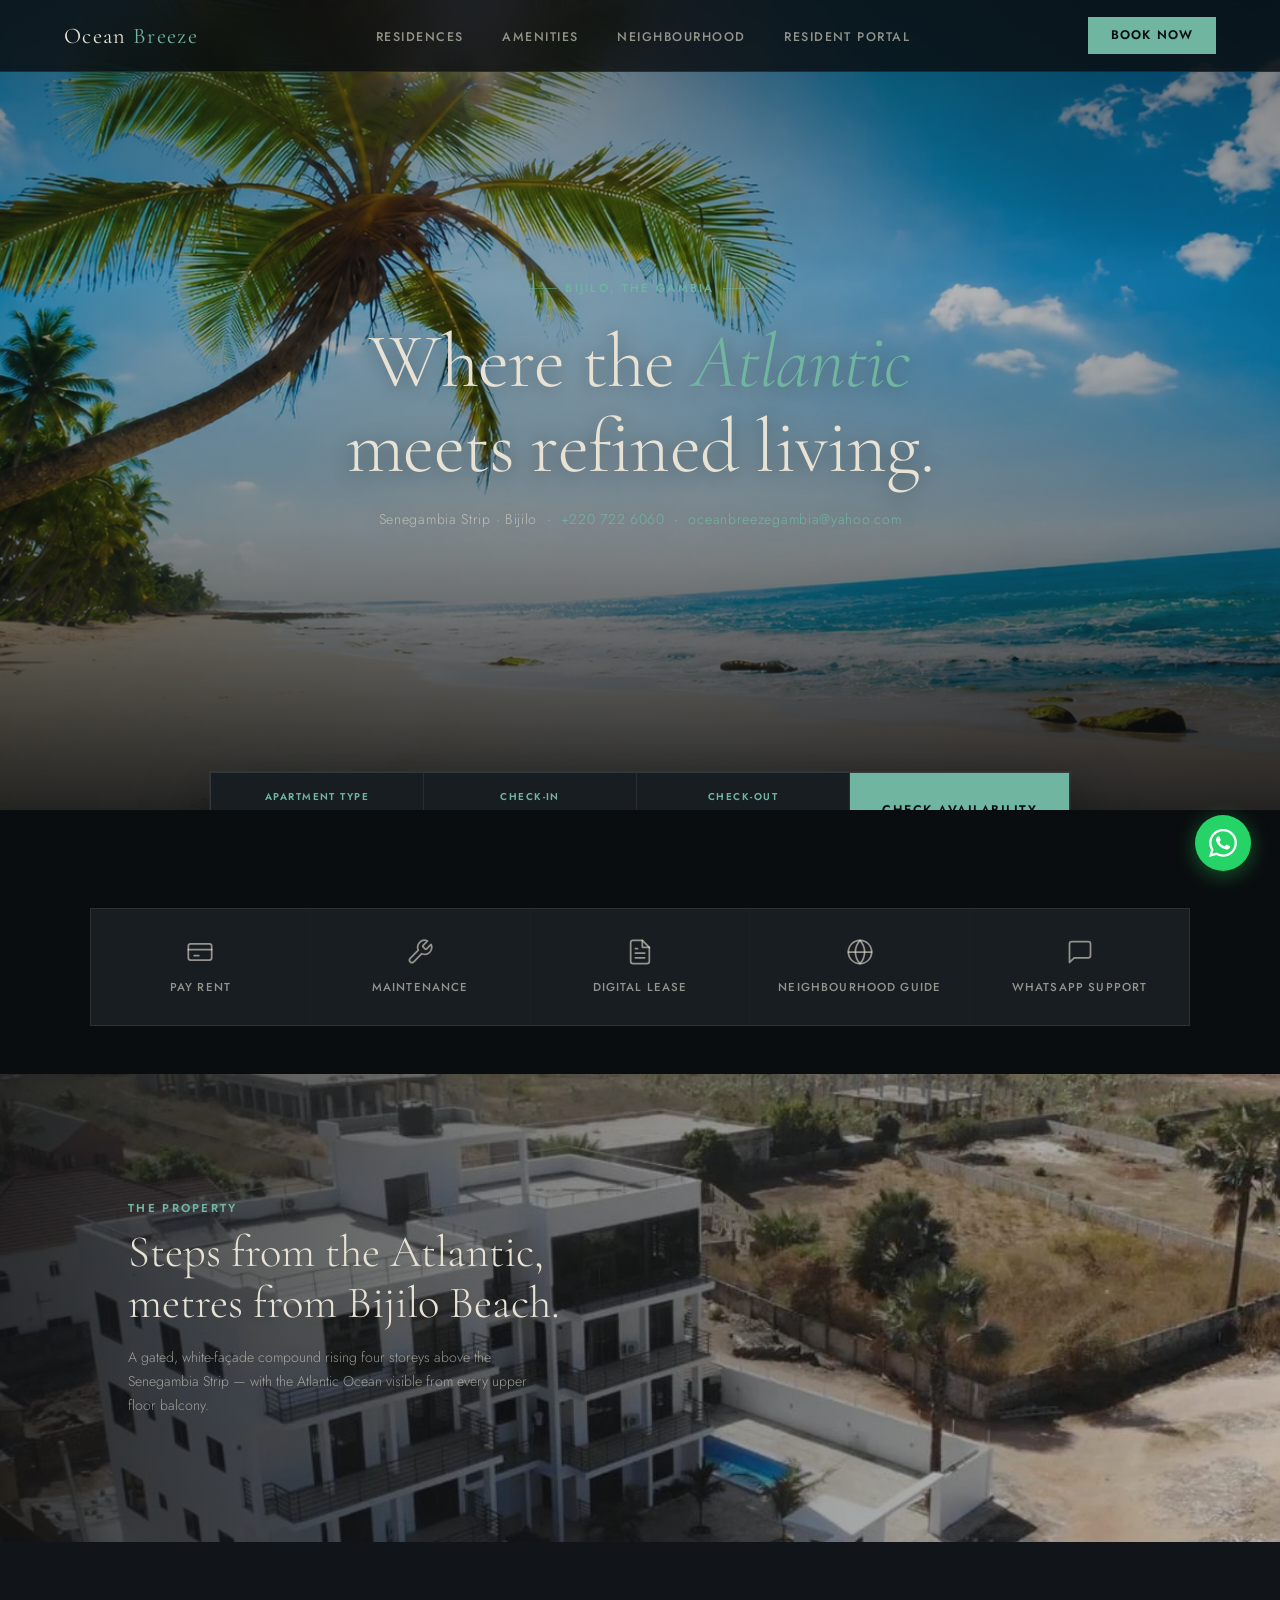
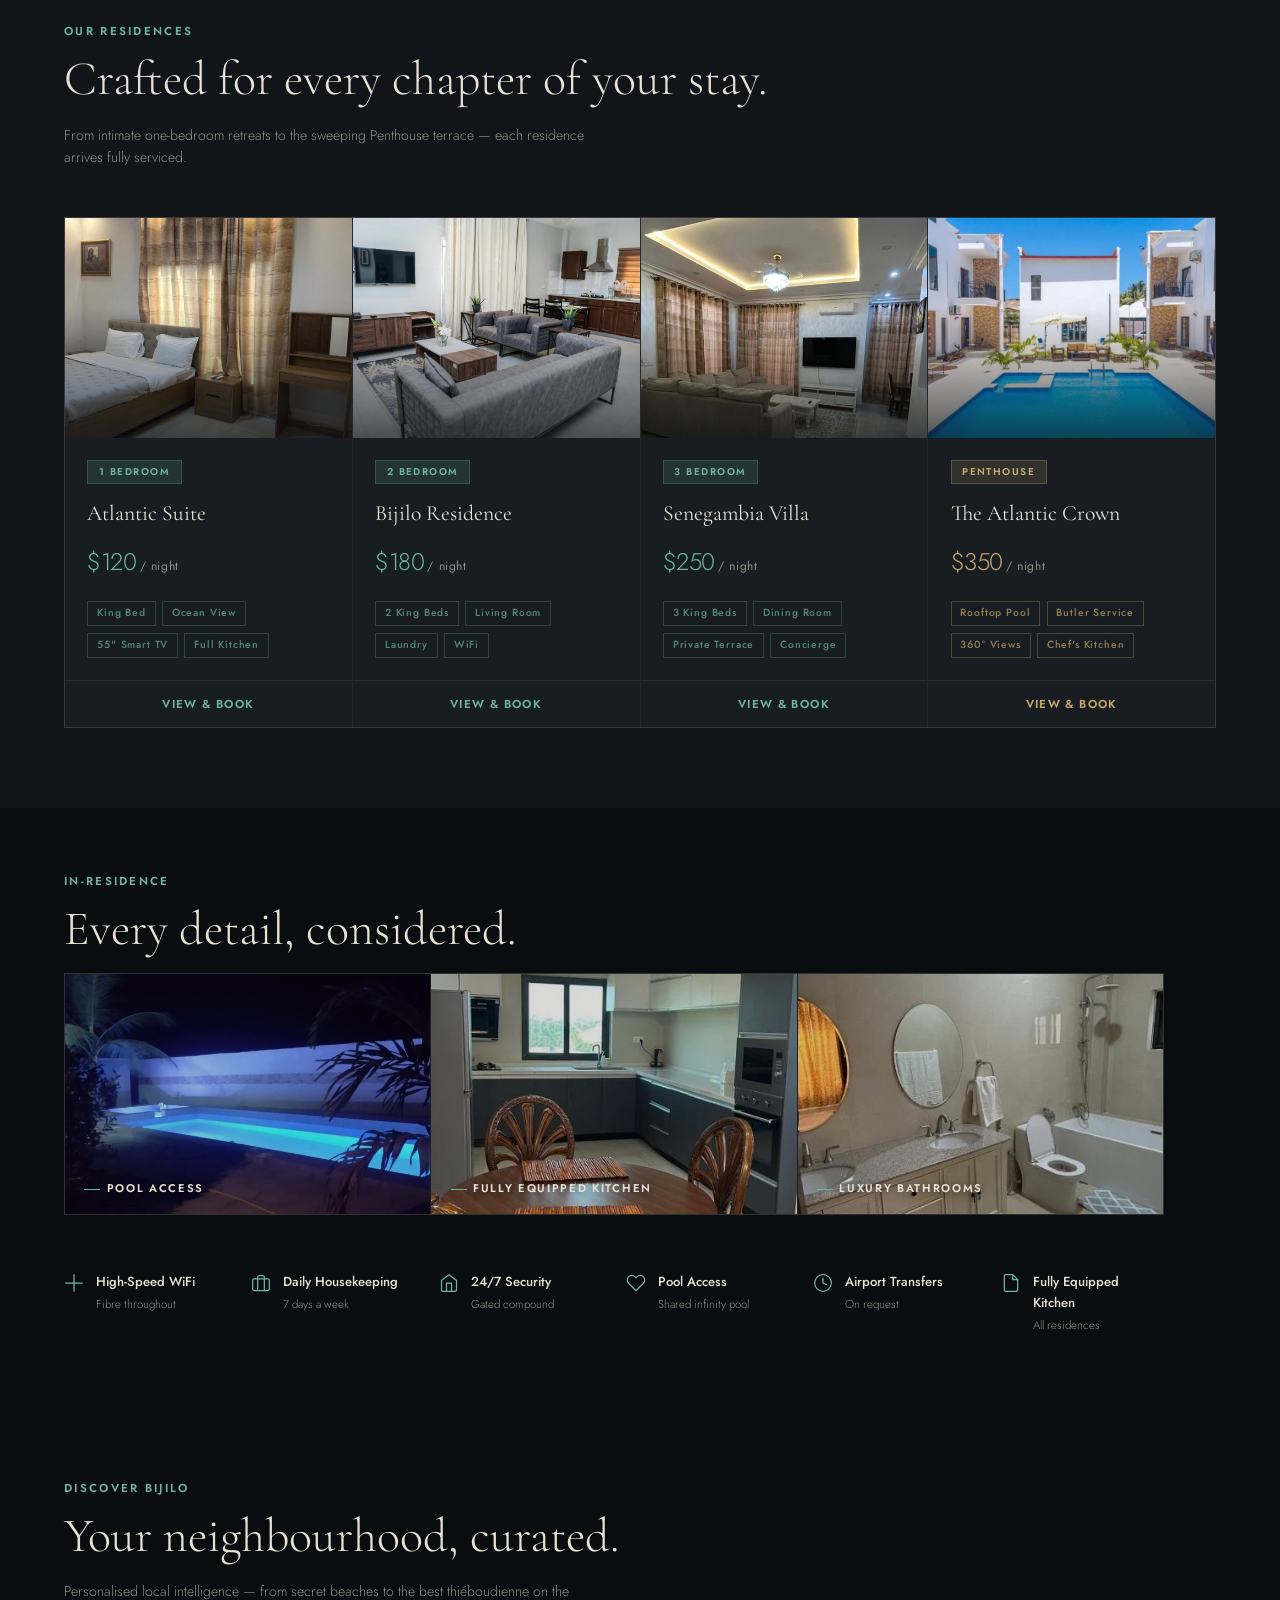
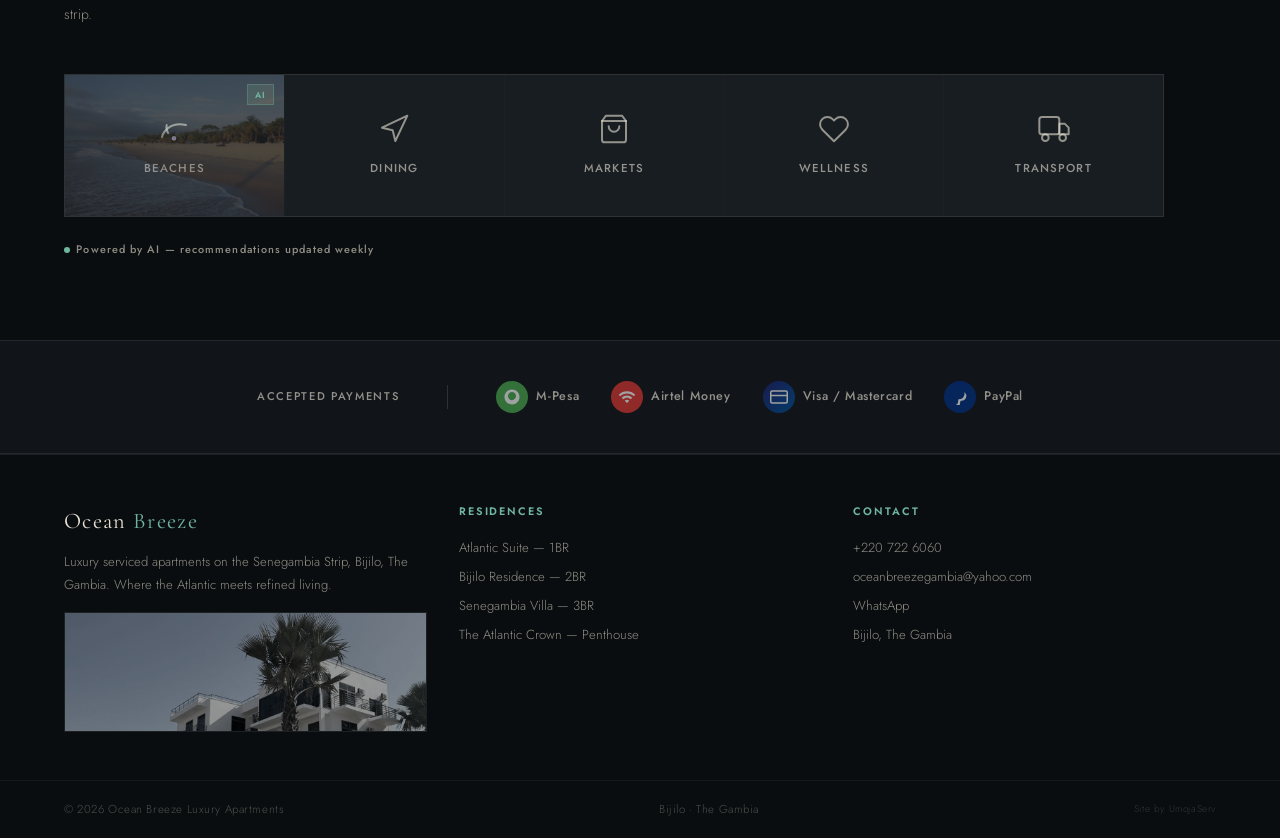
==== commit 085f19c9: "Add files via upload" ====
--- a/index.html
+++ b/index.html
@@ -1352,6 +1352,11 @@
 <div class="footer-bottom">
   <span>© 2026 Ocean Breeze Luxury Apartments</span>
   <span>Bijilo · The Gambia</span>
+  <a href="https://www.umojaserv.com" target="_blank" rel="noopener"
+    style="font-size:.62rem;letter-spacing:.06em;color:rgba(232,226,212,.18);text-decoration:none;transition:color .3s"
+    onmouseover="this.style.color='rgba(232,226,212,.45)'" onmouseout="this.style.color='rgba(232,226,212,.18)'">
+    Site by UmojaServ
+  </a>
 </div>
 
 <!-- WHATSAPP FAB -->
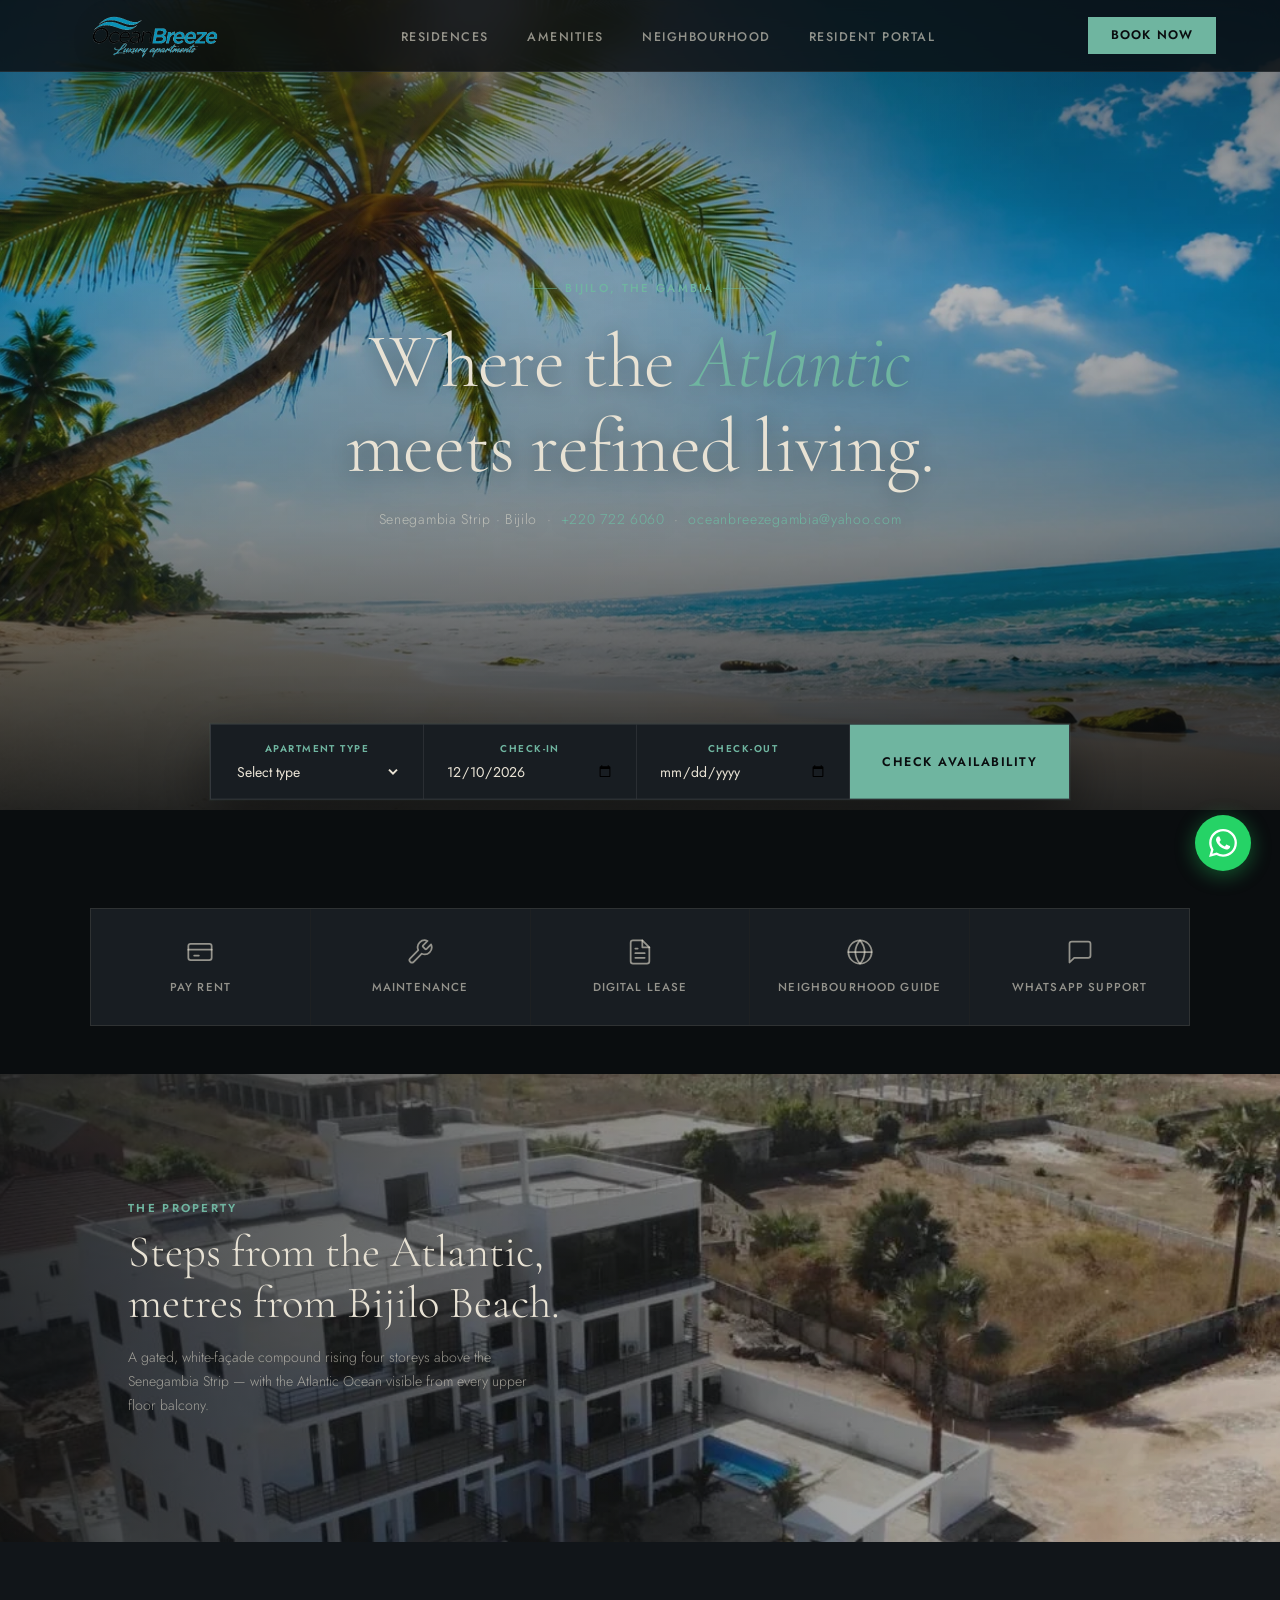
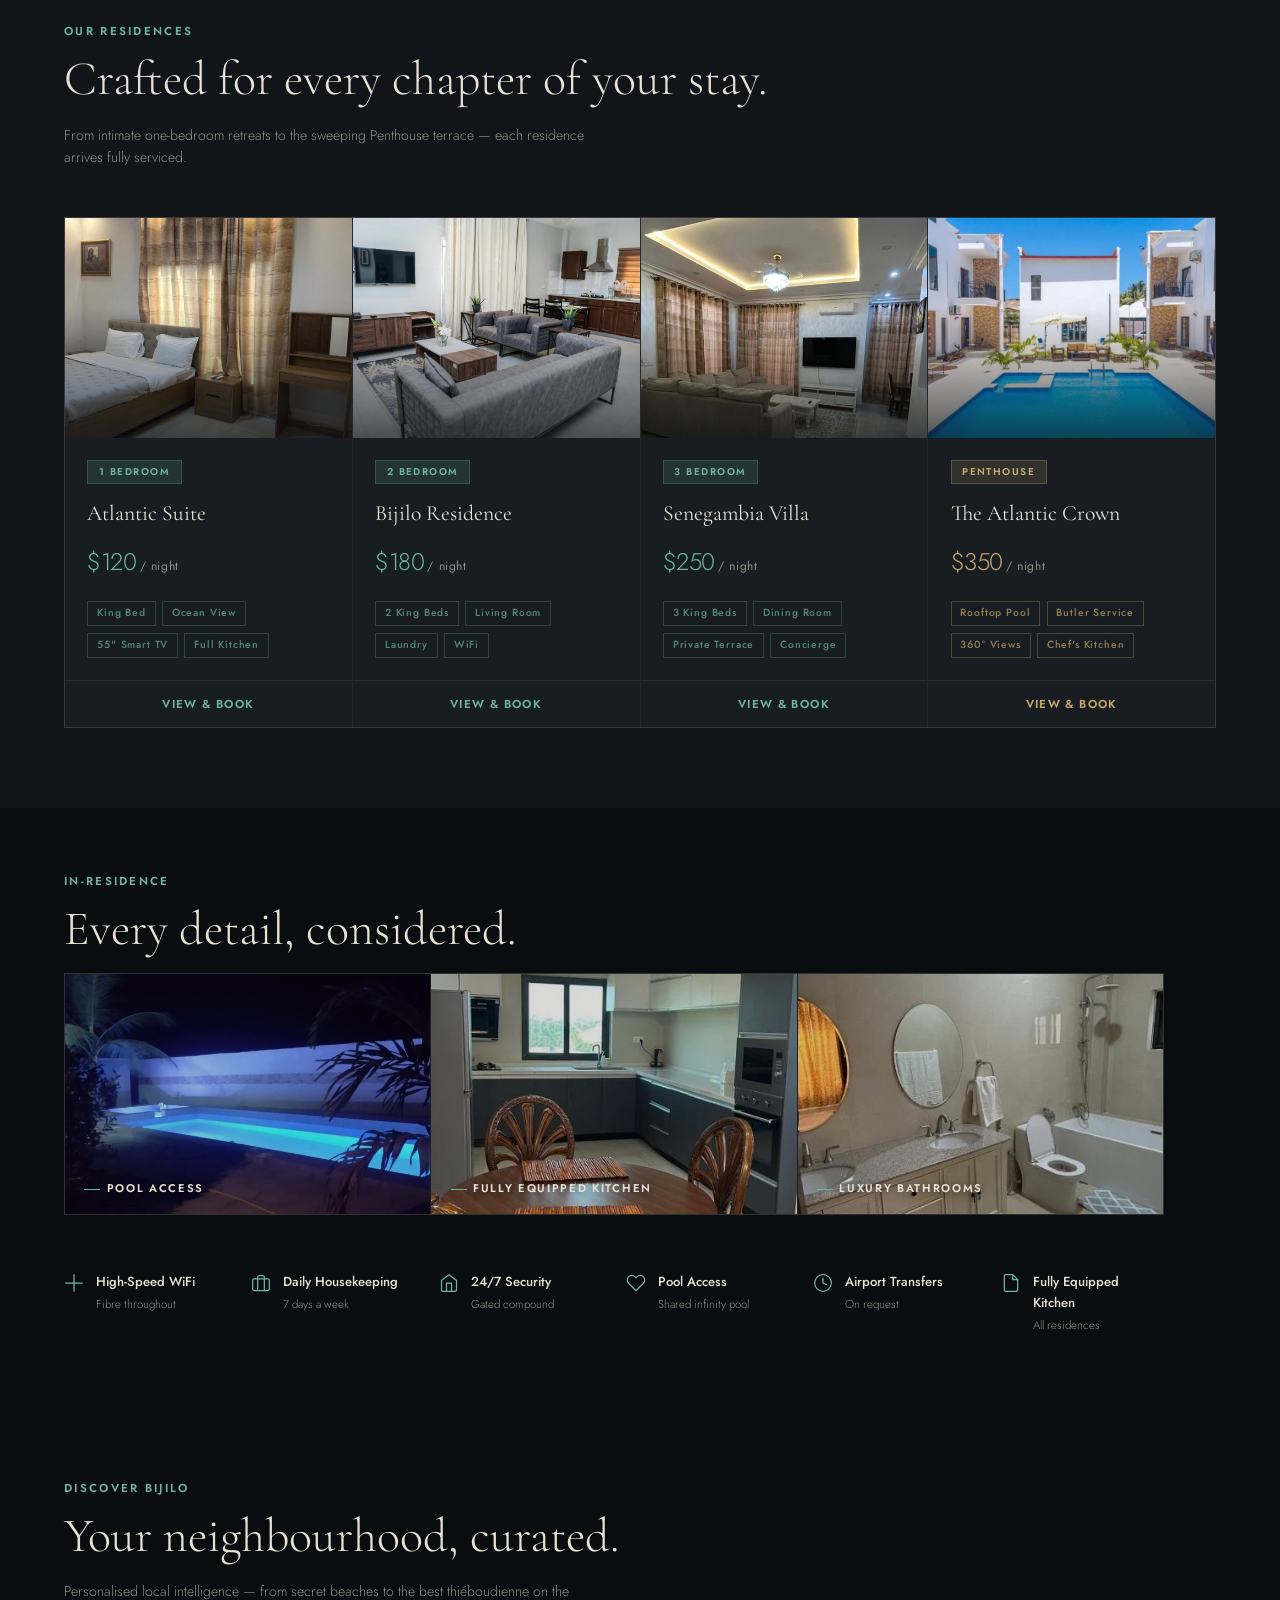
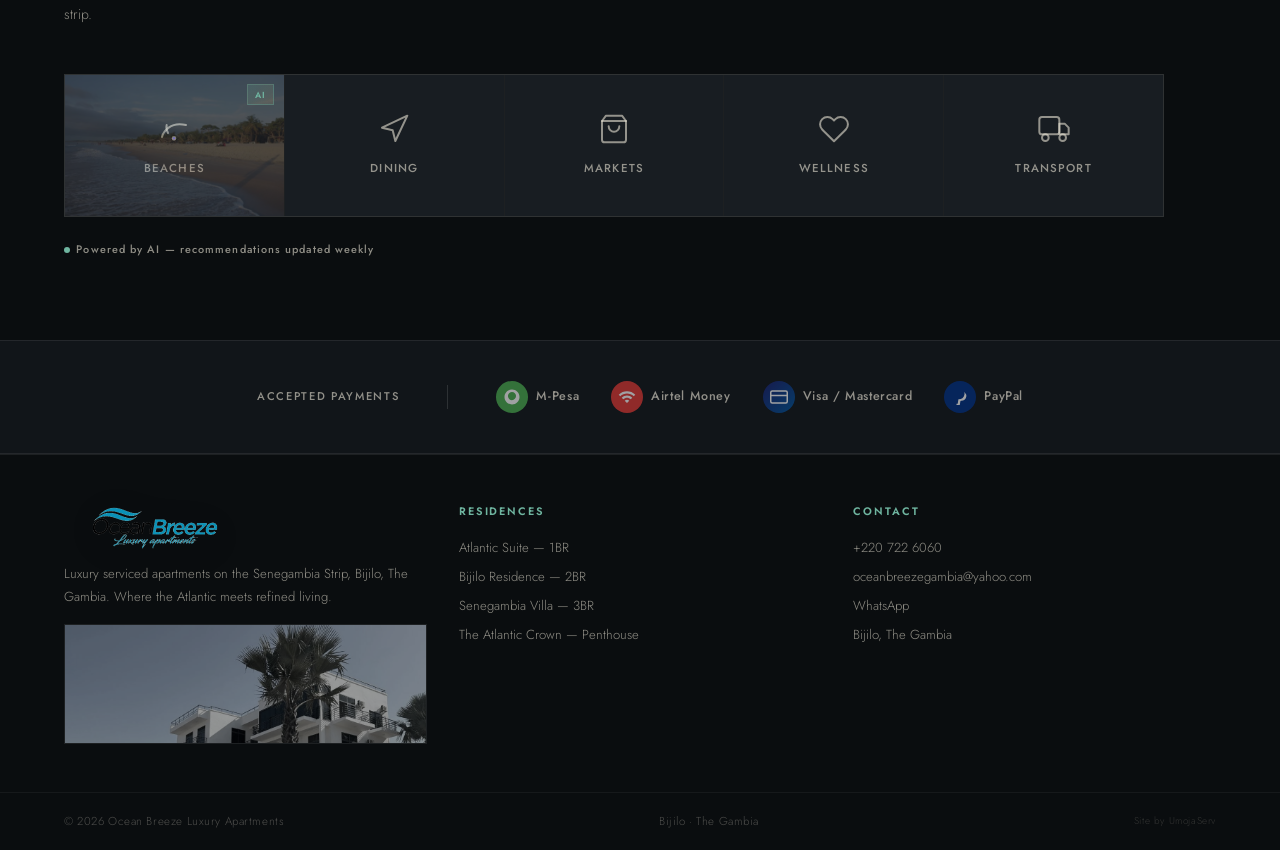
==== commit f9e507c8: "Add files via upload" ====
--- a/index.html
+++ b/index.html
@@ -56,15 +56,26 @@
   }
 
   .nav-logo {
-    font-family: 'Cormorant Garamond', serif;
-    font-size: 1.4rem;
-    font-weight: 400;
-    letter-spacing: 0.06em;
-    color: var(--parchment);
+    display: inline-flex;
+    align-items: center;
+    justify-content: center;
+    width: 184px;
+    height: 48px;
+    padding: 0;
+    background: transparent;
+    border: 0;
+    box-shadow: none;
     text-decoration: none;
-    white-space: nowrap;
-  }
-  .nav-logo span { color: var(--teal); }
+    flex-shrink: 0;
+  }
+  .nav-logo img {
+    display: block;
+    width: 100%;
+    height: 100%;
+    object-fit: contain;
+    opacity: 0.92;
+    filter: drop-shadow(0 8px 18px rgba(0,0,0,0.28));
+  }
 
   .nav-links {
     display: flex;
@@ -227,12 +238,12 @@
   /* Booking bar */
   .booking-bar-wrap {
     position: absolute;
-    bottom: 0; left: 0; right: 0;
+    bottom: 1.5rem; left: 0; right: 0;
     z-index: 3;
     display: flex;
     justify-content: center;
     padding: 0 5vw;
-    transform: translateY(50%);
+    transform: translateY(18%);
   }
 
   .booking-bar {
@@ -282,10 +293,17 @@
   .booking-field select option { background: var(--charcoal-light); }
 
   .booking-bar .btn-book {
+    display: inline-flex;
+    align-items: center;
+    justify-content: center;
+    align-self: stretch;
     flex-shrink: 0;
     padding: 0 2rem;
     font-size: 0.78rem;
     letter-spacing: 0.12em;
+    line-height: 1.15;
+    text-align: center;
+    white-space: nowrap;
   }
 
   /* ── PORTAL STRIP ── */
@@ -816,7 +834,7 @@
     max-width: 100%;
   }
 
-  .footer-brand .nav-logo { display: block; margin-bottom: 0.75rem; }
+  .footer-brand .nav-logo { margin-bottom: 0.75rem; }
   .footer-brand p {
     font-size: 0.82rem;
     color: var(--parchment-dim);
@@ -891,6 +909,10 @@
       flex-direction: column;
       gap: 0;
     }
+    .booking-bar-wrap {
+      bottom: 3rem;
+      transform: none;
+    }
     .booking-field { border-right: none; border-bottom: 1px solid var(--white-8); }
     .booking-bar .btn-book { display: flex; justify-content: center; padding: 1rem; }
 
@@ -906,6 +928,7 @@
   }
 
   @media (max-width: 600px) {
+    .nav-logo { width: 154px; height: 42px; }
     .booking-bar-wrap { padding: 0 3vw; }
     .portal-strip-inner { grid-template-columns: repeat(2, 1fr); }
     .portal-tile:last-child { grid-column: 1 / -1; }
@@ -947,7 +970,9 @@
 
 <!-- NAV -->
 <nav id="navbar">
-  <a href="#" class="nav-logo">Ocean <span>Breeze</span></a>
+  <a href="#" class="nav-logo" aria-label="Ocean Breeze Luxury Apartments home">
+    <img src="assets/logo/oceanbreeze-logo.webp" alt="Ocean Breeze Luxury Apartments">
+  </a>
   <ul class="nav-links">
     <li><a href="#residences">Residences</a></li>
     <li><a href="#amenities">Amenities</a></li>
@@ -1327,7 +1352,9 @@
 <!-- FOOTER -->
 <footer>
   <div class="footer-brand">
-    <a href="#" class="nav-logo">Ocean <span>Breeze</span></a>
+    <a href="#" class="nav-logo" aria-label="Ocean Breeze Luxury Apartments home">
+      <img src="assets/logo/oceanbreeze-logo.webp" alt="Ocean Breeze Luxury Apartments">
+    </a>
     <p>Luxury serviced apartments on the Senegambia Strip, Bijilo, The Gambia. Where the Atlantic meets refined living.</p>
     <div class="footer-building">
       <img src="assets/images/ocean-breeze-luxury-apartments-001webp.webp" alt="Ocean Breeze Luxury Apartments — Bijilo">
